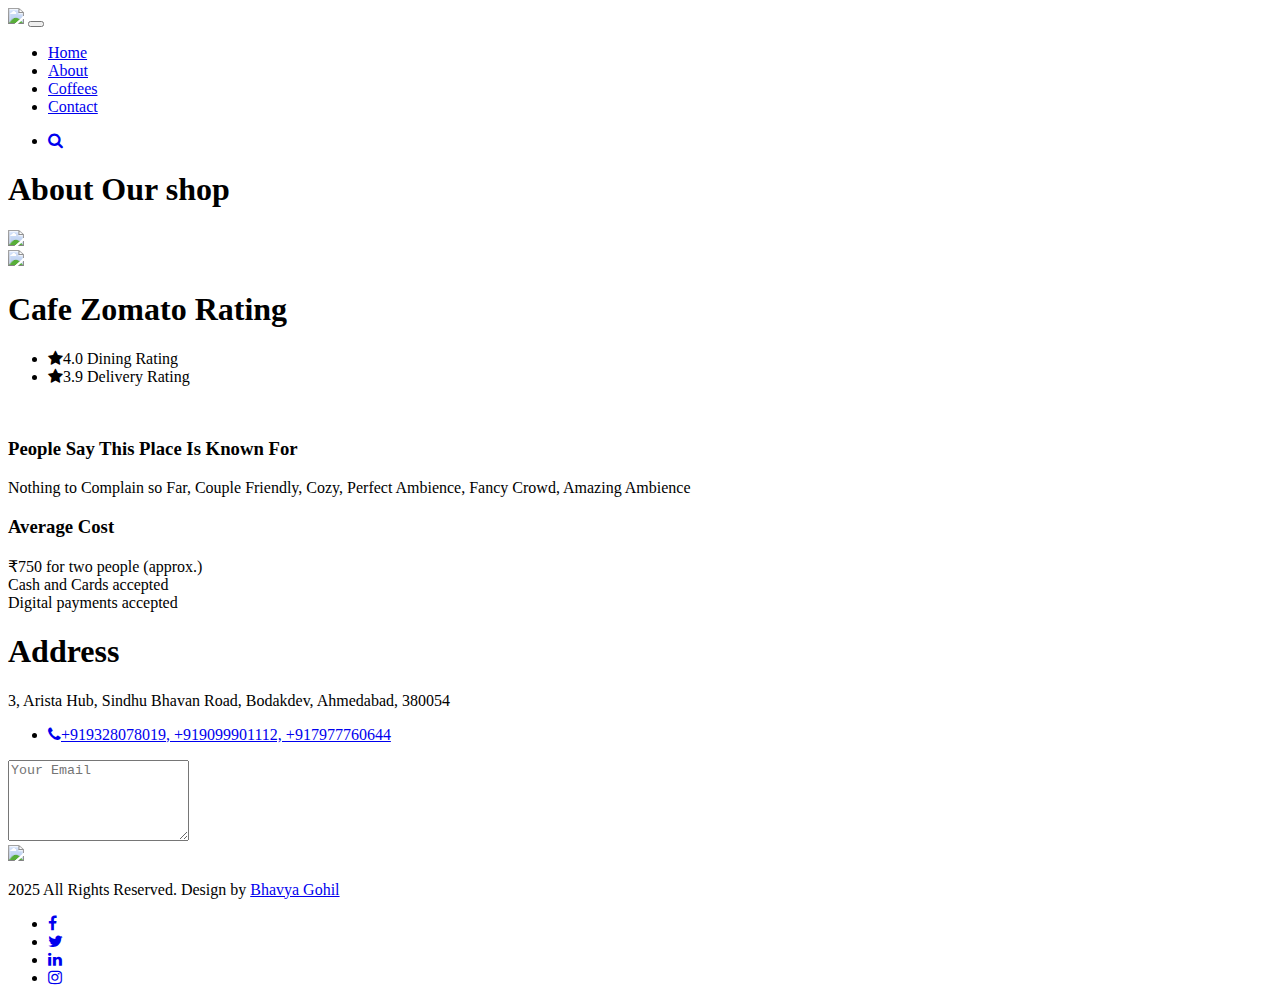
==== about.html @ 10c7fe1b "Add files via upload" ====
<!DOCTYPE html>
<html>
   <head>
      <!-- basic -->
      <meta charset="utf-8">
      <meta http-equiv="X-UA-Compatible" content="IE=edge">
      <meta name="viewport" content="width=device-width, initial-scale=1">
      <!-- mobile metas -->
      <meta name="viewport" content="width=device-width, initial-scale=1">
      <meta name="viewport" content="initial-scale=1, maximum-scale=1">
      <!-- site metas -->
      <title>About</title>
      <meta name="keywords" content="">
      <meta name="description" content="">
      <meta name="author" content="">
      <!-- bootstrap css -->
      <link rel="stylesheet" type="text/css" href="css/bootstrap.min.css">
      <!-- style css -->
      <link rel="stylesheet" type="text/css" href="css/style.css">
      <!-- Responsive-->
      <link rel="stylesheet" href="css/responsive.css">
      <!-- fevicon -->
      <link rel="icon" href="images/fevicon.png" type="image/gif" />
      <!-- font css -->
      <link href="https://fonts.googleapis.com/css2?family=Poppins:wght@400;600;800&display=swap" rel="stylesheet">
      <!-- Scrollbar Custom CSS -->
      <link rel="stylesheet" href="css/jquery.mCustomScrollbar.min.css">
      <!-- Tweaks for older IEs-->
      <link rel="stylesheet" href="https://netdna.bootstrapcdn.com/font-awesome/4.0.3/css/font-awesome.css">
      <!-- icon -->
      <link rel="icon" href="images/logo.jpeg" type="image/x-icon" />
   </head>
   <body>
      <div class="header_section header_bg">
         <div class="container-fluid">
            <nav class="navbar navbar-expand-lg navbar-light bg-light">
               <a class="navbar-brand" href="index.html"><img class="logo" src="./images/logo.png"></a>
               <button class="navbar-toggler" type="button" data-toggle="collapse" data-target="#navbarSupportedContent"
                  aria-controls="navbarSupportedContent" aria-expanded="false" aria-label="Toggle navigation">
                  <span class="navbar-toggler-icon"></span>
               </button>
               <div class="collapse navbar-collapse" id="navbarSupportedContent">
                  <ul class="navbar-nav ml-auto">
                     <li class="nav-item">
                        <a class="nav-link" href="index.html">Home</a>
                     </li>
                     <li class="nav-item active">
                        <a class="nav-link" href="about.html">About</a>
                     </li>
                     <li class="nav-item">
                        <a class="nav-link" href="coffees.html">Coffees</a>
                     </li>
                     <!-- <li class="nav-item">
                           <a class="nav-link" href="blog.html">Blog</a>
                        </li> -->
                     <li class="nav-item">
                        <a class="nav-link" href="contact.html">Contact</a>
                     </li>
                  </ul>
                  <form class="form-inline my-2 my-lg-0">
                        <div class="login_bt">
                           <ul>
                              <!-- <li><a href="#"><span class="user_icon"><i class="fa fa-user" aria-hidden="true"></i></span>Login</a></li> -->
                              <li><a href="#"><i class="fa fa-search" aria-hidden="true"></i></a></li>
                           </ul>
                        </div>
                     </form>
               </div>
            </nav>
         </div>
      </div>
      <!-- header section end -->
      <!-- about section start -->
      <div class="about_section layout_padding">
         <div class="container col-lg-10">
            <div class="row">
               <div class="col-md-12">
                  <h1 class="about_taital">About Our shop</h1>
                  <div class="bulit_icon"><img src="images/bulit-icon.png"></div>
               </div>
            </div>
            <div class="about_section_2 layout_padding row">
               <div class="col-md-7"><img src="images/about-img.png" class="about_img"></div>
               <div class="col-md-5">
                  <h1 class="about_taital_1">Cafe Zomato Rating</h1>
                  <ul>
                     <li>
                        <i class="fa fa-star" aria-hidden="true"></i><span class="padding_left_10">4.0 Dining Rating</span>
                     </li>
                     <li>
                        <i class="fa fa-star" aria-hidden="true"></i><span class="padding_left_10">3.9 Delivery Rating</span>
                     </li>
                  </ul>
                  <br>
                  <p class="about_text"><h3>People Say This Place Is Known For</h3>
                     Nothing to Complain so Far, Couple Friendly, Cozy, Perfect Ambience, Fancy Crowd, Amazing Ambience</p>
                  <p class="about_text"><h3>Average Cost</h3>
                     ₹750 for two people (approx.)
                     <br>
                     Cash and Cards accepted
                     <br>
                     Digital payments accepted</p>
               </div>
            </div>
         </div>
      </div>
      <!-- about section end -->
      <!-- footer section start -->
      <div class="footer_section layout_padding">
         <div class="container">
            <div class="row">
               <div class="col-md-12">
                  <h1 class="address_text">Address</h1>
                  <p class="footer_text"> 3, Arista Hub, Sindhu Bhavan Road, Bodakdev, Ahmedabad, 380054</p>
                  <div class="location_text">
                     <ul>
                        <li>
                           <a href="#">
                           <i class="fa fa-phone" aria-hidden="true"></i><span class="padding_left_10">+919328078019, +919099901112, +917977760644</span>
                           </a>
                        </li>
                     </ul>
                  </div>
                  <div class="form-group">
                     <textarea class="update_mail" placeholder="Your Email" rows="5" id="comment" name="Your Email"></textarea>
                     <div class="subscribe_bt"><a href="#"><img src="images/teligram-icon.png"></a></div>
                  </div>
               </div>
            </div>
         </div>
      </div>
      <!-- footer section end -->
      <!-- copyright section start -->
      <div class="copyright_section">
         <div class="container">
            <div class="row">
               <div class="col-lg-6 col-sm-12">
                  <p class="copyright_text">2025 All Rights Reserved. Design by <a href="https://github.com/Bhavya1717">Bhavya Gohil</a></p>
               </div>
               <div class="col-lg-6 col-sm-12">
                  <div class="footer_social_icon">
                     <ul>
                        <li><a href="#"><i class="fa fa-facebook" aria-hidden="true"></i></a></li>
                        <li><a href="#"><i class="fa fa-twitter" aria-hidden="true"></i></a></li>
                        <li><a href="#"><i class="fa fa-linkedin" aria-hidden="true"></i></a></li>
                        <li><a href="#"><i class="fa fa-instagram" aria-hidden="true"></i></a></li>
                     </ul>
                  </div>
               </div>
            </div>
         </div>
      </div>
      <!-- copyright section end -->
      <!-- Javascript files-->
      <script src="js/jquery.min.js"></script>
      <script src="js/popper.min.js"></script>
      <script src="js/bootstrap.bundle.min.js"></script>
      <script src="js/jquery-3.0.0.min.js"></script>
      <script src="js/plugin.js"></script>
      <!-- sidebar -->
      <script src="js/jquery.mCustomScrollbar.concat.min.js"></script>
      <script src="js/custom.js"></script>
   </body>
</html>
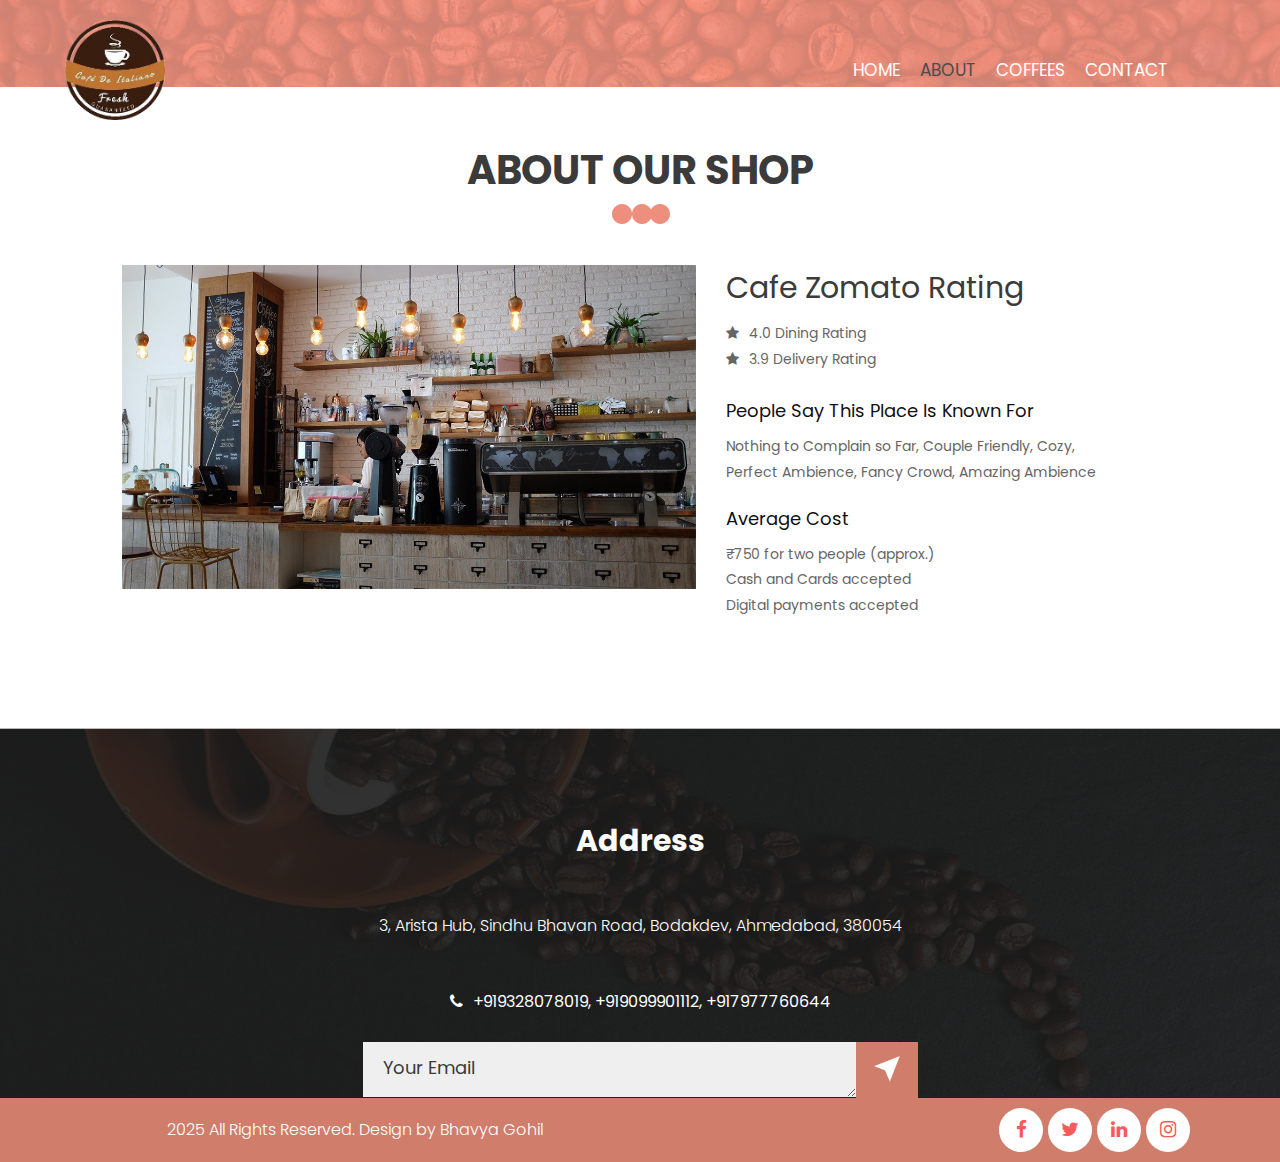
==== commit 344eff70: "Update about.html" ====
--- a/about.html
+++ b/about.html
@@ -28,7 +28,7 @@
       <!-- Tweaks for older IEs-->
       <link rel="stylesheet" href="https://netdna.bootstrapcdn.com/font-awesome/4.0.3/css/font-awesome.css">
       <!-- icon -->
-      <link rel="icon" href="images/logo.jpeg" type="image/x-icon" />
+      <link rel="icon" href="./images/logo.jpeg" type="image/x-icon" />
    </head>
    <body>
       <div class="header_section header_bg">
@@ -161,4 +161,4 @@
       <script src="js/jquery.mCustomScrollbar.concat.min.js"></script>
       <script src="js/custom.js"></script>
    </body>
-</html>+</html>
--- a/css/style.css
+++ b/css/style.css
@@ -0,0 +1,1047 @@
+/*--------------------------------------------------------------------- File Name: style.css ---------------------------------------------------------------------*/
+
+
+/*--------------------------------------------------------------------- import Files ---------------------------------------------------------------------*/
+
+@import url(animate.min.css);
+@import url(normalize.css);
+@import url(icomoon.css);
+@import url(css/font-awesome.min.css);
+@import url(meanmenu.css);
+@import url(owl.carousel.min.css);
+@import url(swiper.min.css);
+@import url(slick.css);
+@import url(jquery.fancybox.min.css);
+@import url(jquery-ui.css);
+@import url(nice-select.css);
+
+/*--------------------------------------------------------------------- skeleton ---------------------------------------------------------------------*/
+
+* {
+    box-sizing: border-box !important;
+    transition: ease all 0.5s;
+}
+
+html {
+    scroll-behavior: smooth;
+}
+
+body {
+    color: #666666;
+    font-size: 14px;
+    font-family: 'Poppins', sans-serif;
+    line-height: 1.80857;
+    font-weight: normal;
+    overflow-x: hidden;
+}
+
+a {
+    color: #1f1f1f;
+    text-decoration: none !important;
+    outline: none !important;
+    -webkit-transition: all .3s ease-in-out;
+    -moz-transition: all .3s ease-in-out;
+    -ms-transition: all .3s ease-in-out;
+    -o-transition: all .3s ease-in-out;
+    transition: all .3s ease-in-out;
+}
+
+h1,
+h2,
+h3,
+h4,
+h5,
+h6 {
+    letter-spacing: 0;
+    font-weight: normal;
+    position: relative;
+    padding: 0 0 10px 0;
+    font-weight: normal;
+    line-height: normal;
+    color: #111111;
+    margin: 0
+}
+
+h1 {
+    font-size: 24px
+}
+
+h2 {
+    font-size: 22px
+}
+
+h3 {
+    font-size: 18px
+}
+
+h4 {
+    font-size: 16px
+}
+
+h5 {
+    font-size: 14px
+}
+
+h6 {
+    font-size: 13px
+}
+
+*,
+*::after,
+*::before {
+    -webkit-box-sizing: border-box;
+    -moz-box-sizing: border-box;
+    box-sizing: border-box;
+}
+
+h1 a,
+h2 a,
+h3 a,
+h4 a,
+h5 a,
+h6 a {
+    color: #212121;
+    text-decoration: none!important;
+    opacity: 1
+}
+
+button:focus {
+    outline: none;
+}
+
+ul,
+li,
+ol {
+    margin: 0px;
+    padding: 0px;
+    list-style: none;
+}
+
+p {
+    margin: 20px;
+    font-weight: 300;
+    font-size: 15px;
+    line-height: 24px;
+}
+
+a {
+    color: #222222;
+    text-decoration: none;
+    outline: none !important;
+}
+
+a,
+.btn {
+    text-decoration: none !important;
+    outline: none !important;
+    -webkit-transition: all .3s ease-in-out;
+    -moz-transition: all .3s ease-in-out;
+    -ms-transition: all .3s ease-in-out;
+    -o-transition: all .3s ease-in-out;
+    transition: all .3s ease-in-out;
+}
+
+img {
+    max-width: 100%;
+    height: auto;
+}
+
+
+ :focus {
+    outline: 0;
+}
+
+.logo {
+    max-height: 100px;
+}
+
+.paddind_bottom_0 {
+    padding-bottom: 0 !important;
+}
+
+.btn-custom {
+    margin-top: 20px;
+    background-color: transparent !important;
+    border: 2px solid #ddd;
+    padding: 12px 40px;
+    font-size: 16px;
+}
+
+.lead {
+    font-size: 18px;
+    line-height: 30px;
+    color: #767676;
+    margin: 0;
+    padding: 0;
+}
+
+.form-control:focus {
+    border-color: #ffffff !important;
+    box-shadow: 0 0 0 .2rem rgba(255, 255, 255, .25);
+}
+
+.navbar-form input {
+    border: none !important;
+}
+
+.badge {
+    font-weight: 500;
+}
+
+blockquote {
+    margin: 20px 0 20px;
+    padding: 30px;
+}
+
+button {
+    border: 0;
+    margin: 0;
+    padding: 0;
+    cursor: pointer;
+}
+
+.full {
+    float: left;
+    width: 100%;
+}
+
+.layout_padding {
+    padding-top: 0px;
+    padding-bottom: 0px;
+}
+
+.padding_0 {
+    padding: 0px;
+}
+
+
+/* header section start */
+
+.header_section {
+    width: 100%;
+    float: left;
+    background-image: url(../images/banner-bg.png);
+    height: auto;
+    background-size: 100%;
+    background-repeat: no-repeat;
+}
+
+.header_bg {
+    width: 100%;
+    float: left;
+    background-image: url(../images/header-bg.png);
+    height: auto;
+    background-size: 100%;
+    background-repeat: no-repeat;
+}
+.header_bg .navbar-expand-lg .navbar-nav .nav-link {
+    color: #ffffff;
+}
+
+.bg-light {
+    background-color: transparent !important;
+}
+
+.mr-auto,
+.mx-auto {
+    margin: 0 auto;
+    text-align: center;
+}
+
+.navbar-expand-lg .navbar-nav .nav-link {
+    padding: 3px 10px;
+    font-size: 17px;
+    color: #a9a8a8;
+    border-radius: 5px;
+    text-transform: uppercase;
+}
+
+.navbar-light .navbar-nav .nav-link:focus,
+.navbar-light .navbar-nav .nav-link:hover {
+    color: #4c4c4c;
+}
+
+.navbar-light .navbar-nav .active>.nav-link,
+.navbar-light .navbar-nav .nav-link.active,
+.navbar-light .navbar-nav .nav-link.show,
+.navbar-light .navbar-nav .show>.nav-link {
+    color: #4c4c4c;
+}
+
+.navbar-brand {
+    margin: 0px;
+    float: right;
+}
+
+.navbar {
+    padding: 15px 50px;
+}
+
+.user_icon {
+    padding-right: 15px;
+}
+
+.login_bt {
+    width: fit-content;
+}
+
+.login_bt ul {
+    margin: 0px;
+    padding: 0px;
+}
+
+.login_bt li a {
+    float: left;
+    font-size: 18px;
+    color: #d98473;
+    text-transform: uppercase;
+    padding: 0px 10px;
+}
+
+.login_bt li a:hover {
+    color: #4c4c4c;
+}
+
+
+/* header section end */
+
+
+/* banner section start */
+
+.banner_section {
+    width: 100%;
+    float: left;
+    padding: 50px 0px 100px 0px;
+}
+
+.banner_taital_main {
+    width: 100%;
+    float: left;
+    padding-top: 80px;
+}
+
+.banner_taital {
+    width: 100%;
+    font-size: 90px;
+    color: #252525;
+    font-weight: 800;
+}
+
+.tasty_text {
+    width: 100%;
+    float: left;
+    font-size: 24px;
+    color: #e38773;
+    font-weight: bold;
+}
+
+.banner_text {
+    width: 100%;
+    float: left;
+    font-size: 16px;
+    color: #4a4949;
+    margin: 0px;
+}
+
+.btn_main {
+    width: 100%;
+    float: left;
+    padding-top: 40px;
+}
+
+.about_bt {
+    width: 175px;
+    float: left;
+}
+
+.about_bt a {
+    width: 100%;
+    float: left;
+    font-size: 18px;
+    background-color: #d48272;
+    color: #fefefd;
+    text-align: center;
+    padding: 12px;
+    border-radius: 5px;
+}
+
+.about_bt a:hover {
+    color: #fefefd;
+    background-color: #4a4949;
+}
+
+.callnow_bt {
+    width: 175px;
+    float: left;
+}
+
+.callnow_bt a {
+    width: 100%;
+    float: left;
+    font-size: 18px;
+    background-color: #d48272;
+    color: #fefefd;
+    text-align: center;
+    padding: 12px;
+    margin-left: 10px;
+    border-radius: 5px;
+}
+
+.callnow_bt a:hover {
+    color: #fefefd;
+    background-color: #4a4949;
+}
+
+.callnow_bt.active a {
+    color: #fefefd;
+    background-color: #4a4949;
+}
+
+#banner_slider a.carousel-control-prev {
+    left: -120px;
+    top: 455px;
+}
+
+#banner_slider a.carousel-control-next {
+    right: 0px;
+    top: 400px;
+    left: -120px;
+    color: #fefefd;
+    background-color: #4a4949;
+}
+
+#banner_slider .carousel-control-next,
+#banner_slider .carousel-control-prev {
+    width: 55px;
+    height: 55px;
+    opacity: 1;
+    font-size: 16px;
+    color: #4a4949;
+    background-color: #efefef;
+}
+
+#banner_slider .carousel-control-next:focus,
+#banner_slider .carousel-control-next:hover,
+#banner_slider .carousel-control-prev:focus,
+#banner_slider .carousel-control-prev:hover {
+    color: #fefefd;
+    background-color: #4a4949;
+}
+
+.banner_img {
+    width: 100%;
+    float: left;
+    text-align: center;
+}
+
+
+/* banner section end */
+
+
+/* coffee section start */
+
+.coffee_section {
+    width: 100%;
+    float: left;
+}
+
+.coffee_taital {
+    width: 100%;
+    float: left;
+    font-size: 40px;
+    color: #3b3b3b;
+    text-transform: uppercase;
+    text-align: center;
+    font-weight: bold;
+    padding-bottom: 0px;
+}
+
+.coffee_section_2 {
+    width: 90%;
+    margin: 0 auto;
+    text-align: center;
+    padding-top: 40px;
+}
+
+.bulit_icon {
+    width: 100%;
+    text-align: center;
+}
+
+.coffee_img img {
+    width: 100%;
+    float: left;
+}
+
+.types_text {
+    width: 100%;
+    float: left;
+    font-size: 22px;
+    color: #3b3b3b;
+    text-align: center;
+    font-weight: bold;
+    padding-top: 20px;
+}
+
+.looking_text {
+    width: 100%;
+    float: left;
+    font-size: 16px;
+    color: #3b3b3b;
+    text-align: center;
+    margin: 0px;
+}
+
+.read_bt {
+    width: 170px;
+    margin: 0 auto;
+    text-align: center;
+    padding-top: 20px;
+    display: flex;
+}
+
+.read_bt a {
+    width: 100%;
+    float: left;
+    font-size: 16px;
+    color: #d78373;
+    text-align: center;
+    border-radius: 5px;
+    border: 1px solid #d78373;
+    text-transform: uppercase;
+    padding: 8px;
+    margin-bottom: 10px;
+    background-color: #ffffff;
+}
+
+.read_bt a:hover {
+    color: #3b3b3b;
+    border: 1px solid #3b3b3b;
+}
+
+#main_slider a.carousel-control-prev {
+    left: -50px;
+    top: 95px;
+}
+
+#main_slider a.carousel-control-next {
+    right: -50px;
+    top: 95px;
+    color: #fefefd;
+    background-color: #4a4949;
+}
+
+#main_slider .carousel-control-next,
+#main_slider .carousel-control-prev {
+    width: 55px;
+    height: 55px;
+    opacity: 1;
+    font-size: 16px;
+    color: #4a4949;
+    background-color: #efefef;
+}
+
+#main_slider .carousel-control-next:focus,
+#main_slider .carousel-control-next:hover,
+#main_slider .carousel-control-prev:focus,
+#main_slider .carousel-control-prev:hover {
+    color: #fefefd;
+    background-color: #4a4949;
+}
+
+
+/* coffee section end */
+
+
+/* about section start */
+
+.about_section {
+    width: 100%;
+    float: left;
+    padding-bottom: 90px;
+}
+
+.about_section_2 {
+    width: 100%;
+    float: left;
+    padding-top: 40px;
+}
+
+.about_taital {
+    width: 100%;
+    float: left;
+    font-size: 40px;
+    color: #3b3b3b;
+    text-transform: uppercase;
+    text-align: center;
+    font-weight: bold;
+    padding-bottom: 0px;
+}
+
+.about_taital_box {
+    width: 500px;
+    float: left;
+    background-color: #ffffff;
+    height: auto;
+    padding: 40px 20px 30px 20px;
+    box-shadow: 0px 0px 30px 0px;
+    position: absolute;
+    top: 1550px;
+}
+
+.image_iman {
+    padding-left: 250px;
+    position: relative;
+}
+
+.about_img {
+    width: 100%;
+}
+
+.about_taital_1 {
+    width: 100%;
+    float: left;
+    font-size: 30px;
+    color: #3b3b3b;
+}
+
+.about_text {
+    width: 100%;
+    float: left;
+    font-size: 16px;
+    color: #232222;
+    margin: 0px;
+}
+
+.readmore_btn {
+    width: 170px;
+    float: left;
+    margin-top: 40px;
+}
+
+.readmore_btn a {
+    width: 100%;
+    float: left;
+    font-size: 18px;
+    color: #d78373;
+    text-transform: uppercase;
+    border-radius: 5px;
+    border: 1px solid #fc947f;
+    padding: 10px;
+    border-radius: 5px;
+    text-align: center;
+}
+
+.readmore_btn a:hover {
+    color: #4a4949;
+    border: 1px solid #4a4949;
+}
+
+
+/* about section end */
+
+
+/* client section start */
+
+.client_section {
+    width: 100%;
+    float: left;
+    background-image: url(../images/client-bg.png);
+    height: auto;
+    background-size: 100% 100%;
+    padding-bottom: 50px;
+}
+
+.client_section_2 {
+    width: 100%;
+    float: left;
+}
+
+.client_taital_main {
+    width: 100%;
+    display: flex;
+    padding-top: 30px;
+}
+
+.client_left {
+    width: 20%;
+    float: left;
+    padding-left: 50px;
+}
+
+.client_img {
+    width: 90%;
+}
+
+.client_right {
+    width: 80%;
+    float: left;
+    padding-top: 20px;
+}
+
+.moark_text {
+    width: 100%;
+    float: left;
+    font-size: 24px;
+    color: #3b3b3b;
+    font-weight: bold;
+}
+
+.client_text {
+    width: 75%;
+    float: left;
+    font-size: 16px;
+    color: #3b3b3b;
+    margin: 0px;
+}
+
+
+/* client section end */
+
+/* blog section start */
+
+.blog_section {
+    width: 100%;
+    float: left;
+}
+
+.blog_section_2 {
+    width: 100%;
+    float: left;
+    padding-top: 60px;
+}
+
+.blog_box {
+    width: 100%;
+    background-color: #ffffff;
+    box-shadow: 0px 0px 20px 0px;
+    padding: 0px 0px 30px 0px;
+}
+
+.blog_img {
+    width: 100%;
+}
+
+.date_text {
+    width: 100px;
+    font-size: 18px;
+    color: #ffffff;
+    text-align: center;
+    text-transform: uppercase;
+    padding: 20px 0px;
+    background-color: red;
+    position: absolute;
+    top: -10px;
+    left: 5px;
+}
+
+.prep_text {
+    width: 100%;
+    font-size: 20px;
+    color: #3b3b3b;
+    text-transform: uppercase;
+    font-weight: bold;
+    padding: 20px 20px 10px 20px;
+}
+
+.lorem_text {
+    width: 100%;
+    font-size: 14px;
+    color: #3b3b3b;
+    margin: 0px;
+    padding: 0px 20px;
+}
+
+
+/* blog section end */
+
+
+/* contact section start */
+
+.contact_section {
+    width: 100%;
+    float: left;
+}
+
+.contact_taital {
+    width: 100%;
+    float: left;
+    font-size: 40px;
+    color: #252525;
+    font-weight: bold;
+    text-align: center;
+    text-transform: uppercase;
+}
+
+.contact_section_2 {
+    width: 100%;
+    float: left;
+    padding-top: 55px;
+}
+
+.padding_left_0 {
+    padding-left: 0px;
+}
+
+.mail_section_1 {
+    width: 50%;
+    margin: 0 auto;
+}
+
+.mail_text {
+    width: 100%;
+    float: left;
+    font-size: 16px;
+    color: #2e2e2d;
+    border: 0px;
+    background-color: #efefef;
+    padding: 11px 20px;
+    margin-top: 20px;
+    border-radius: 40px;
+    font-family: 'Poppins', sans-serif;
+}
+
+input.mail_text::placeholder {
+    color: #2e2e2d;
+}
+
+.massage-bt {
+    color: #2e2e2d;
+    width: 100%;
+    height: 110px;
+    font-size: 18px;
+    background-color: #efefef;
+    padding: 40px 20px 0px 20px;
+    border: 0px;
+    height: 110px;
+    margin-top: 20px;
+    border-radius: 40px;
+    font-family: 'Poppins', sans-serif;
+}
+
+textarea#comment.massage-bt::placeholder {
+    color: #2e2e2d;
+}
+
+.send_bt {
+    width: 170px;
+    margin: 0 auto;
+    text-align: center;
+}
+
+.send_bt a {
+    width: 100%;
+    text-align: center;
+    font-size: 16px;
+    color: #fefefd;
+    background-color: #d07d6b;
+    padding: 10px;
+    text-transform: uppercase;
+    margin-top: 20px;
+    display: block;
+    font-weight: bold;
+    border-radius: 5px;
+    font-family: 'Poppins', sans-serif;
+}
+
+.send_bt a:hover {
+    color: #fefefd;
+    background-color: #4a4949;
+}
+
+.map_main {
+    width: 100%;
+    float: left;
+    margin-top: 90px;
+}
+
+
+/* contact section end */
+
+
+/* footer section start */
+
+.footer_section {
+    width: 100%;
+    float: left;
+    height: auto;
+    background-image: url(../images/footer-bg.png);
+    background-size: 100% 100%;
+    padding: 90px 0px 0px 0px;
+}
+
+.address_text {
+    width: 100%;
+    float: left;
+    text-align: center;
+    font-size: 30px;
+    color: #fefefd;
+    font-weight: bold;
+    padding-bottom: 50px;
+}
+
+.footer_text {
+    width: 60%;
+    margin: 0 auto;
+    font-size: 16px;
+    color: #fefefd;
+    text-align: center;
+}
+
+.location_text {
+    width: 100%;
+    margin: 0 auto;
+    text-align: center;
+    padding-top: 50px;
+}
+
+.location_text ul {
+    margin: 0px;
+    padding: 0px;
+}
+
+.location_text li {
+    font-size: 16px;
+    color: #ffffff;
+    padding: 0px 0px 5px 0px;
+}
+
+.location_text li a {
+    color: #ffffff;
+}
+
+.location_text li a:hover {
+    color: #d07d6b;
+}
+
+.padding_left_10 {
+    padding-left: 10px;
+}
+
+.social_icon {
+    width: 100%;
+    display: inline-block;
+    text-align: center;
+    margin-top: 10px;
+}
+
+.footer_social_icon {
+    width: 100%;
+    float: right;
+    text-align: right;
+}
+
+.footer_social_icon ul {
+    margin: 0px;
+    padding: 0px;
+    display: inline-block;
+}
+
+.footer_social_icon li {
+    float: left;
+}
+
+.footer_social_icon li a {
+    float: left;
+    padding: 5px 10px;
+    background-color: #fff;
+    color: #f75b59;
+    border-radius: 100%;
+    font-size: 19px;
+    margin-right: 5px;
+    width: 44px;
+    text-align: center;
+    margin-top: 10px;
+}
+
+.footer_social_icon li a:hover {
+    background-color: #ffffff;
+    color: #363636;
+}
+
+.update_mail {
+    color: #3b3b3b;
+    width: 100%;
+    height: 55px;
+    font-size: 18px;
+    padding: 10px 20px 0px 20px;
+    background-color: #efefef;
+    margin: 0 auto;
+    justify-content: center;
+    align-items: center;
+    display: block;
+    margin-top: 20px;
+    border: 0px;
+}
+
+textarea#comment.update_mail::placeholder {
+    color: #3b3b3b;
+}
+
+.form-group {
+    margin-bottom: 1rem;
+    display: flex;
+    width: 50%;
+    margin: 0 auto;
+    text-align: center;
+}
+
+.subscribe_bt {
+    width: 70px;
+    float: left;
+    padding-top: 20px;
+}
+
+.subscribe_bt a {
+    width: 100%;
+    float: left;
+    color: #ffffff;
+    font-size: 16px;
+    padding: 13px 0px 14px 0px;
+    background-color: #d07d6b;
+    text-transform: uppercase;
+    text-align: center;
+}
+
+.subscribe_bt a:hover {
+    color: #363636;
+    background-color: #d07d6b;
+}
+
+
+/* footer section end */
+
+
+/* copyright section start */
+
+.copyright_section {
+    width: 100%;
+    float: left;
+    background-color: #d07d6b;
+    height: auto;
+}
+
+.copyright_text {
+    width: 100%;
+    float: left;
+    font-size: 16px;
+    color: #ffffff;
+    text-align: center;
+    margin-left: 0px;
+    font-family: 'Poppins', sans-serif;
+}
+
+.copyright_text a {
+    color: #ffffff;
+}
+
+.copyright_text a:hover {
+    color: #363636;
+}
+
+
+/* copyright section end */
+
+.margin_top90 {
+    margin-top: 90px;
+}--- a/css/responsive.css
+++ b/css/responsive.css
@@ -0,0 +1,538 @@
+/*--------------------------------------------------------------------- File Name: responsive.css ---------------------------------------------------------------------*/
+
+
+/*------------------------------------------------------------------- 991px x 768px ---------------------------------------------------------------------*/
+
+@media only screen and (min-width: 768px) and (max-width: 991px) {
+    .header-search {
+        padding: 15px 0px;
+    }
+}
+
+
+/*------------------------------------------------------------------- 767px x 599px ---------------------------------------------------------------------*/
+
+@media only screen and (min-width: 599px) and (max-width: 767px) {
+    .logo {
+        text-align: center;
+    }
+    .cart-content-right {
+        padding-bottom: 5px;
+    }
+    .mg {
+        margin: 0px 0px;
+    }
+    .menu-area-main {
+        height: 256px;
+        overflow-y: auto;
+    }
+    .megamenu>.row [class*="col-"] {
+        padding: 0px;
+    }
+    .menu-area-main .megamenu .men-cat {
+        padding: 0px 15px;
+    }
+    .menu-area-main .megamenu .women-cat {
+        padding: 0px 15px;
+    }
+    .menu-area-main .megamenu .el-cat {
+        padding: 0px 15px;
+    }
+    .mean-container .mean-nav ul li a.mean-expand {
+        height: 19px;
+    }
+    .category-box.women-box {
+        display: none;
+    }
+    .cart-box {
+        display: inline-block;
+        margin: 0px 30px;
+    }
+    .wish-box {
+        float: none;
+        margin: 0px 30px;
+        display: inline-block;
+    }
+    .menu-add {
+        display: none;
+    }
+    .category-box {
+        display: none;
+    }
+    .mean-container .mean-nav ul li ol {
+        padding: 0px;
+    }
+    .mean-container .mean-nav ul li a {
+        padding: 10px 20px;
+        width: 94.8%;
+    }
+    .mean-container .mean-nav ul li li a {
+        width: 92%;
+        padding: 1em 4%;
+    }
+    .mean-container .mean-nav ul li li li a {
+        width: 100%;
+    }
+    .header-search {
+        padding: 15px 0px;
+    }
+    #collapseFilter.d-md-block {
+        padding: 30px 0px;
+    }
+}
+
+
+/*------------------------------------------------------------------- 599px x 280px ---------------------------------------------------------------------*/
+
+@media only screen and (min-width: 280px) and (max-width: 599px) {
+    .cart-content-right {
+        padding-bottom: 5px;
+    }
+    .megamenu>.row [class*="col-"] {
+        padding: 0px;
+    }
+    .menu-area-main .megamenu .men-cat {
+        padding: 0px 15px;
+    }
+    .menu-area-main .megamenu .women-cat {
+        padding: 0px 15px;
+    }
+    .menu-area-main .megamenu .el-cat {
+        padding: 0px 15px;
+    }
+    .mean-container .mean-nav ul li a {
+        padding: 1em 4%;
+        width: 92%;
+    }
+    .mean-container .mean-nav ul li li a {
+        width: 90%;
+        padding: 1em 5%;
+    }
+    .mean-container .sub-full.megamenu-categories ol li a {
+        padding: 5px 0px;
+        text-transform: capitalize;
+        width: 100%;
+    }
+    .megamenu .sub-full.megamenu-categories .women-box .banner-up-text a {
+        width: auto;
+        border: none;
+        float: none;
+    }
+    .menu-area-main {
+        height: 45px;
+        overflow-y: auto;
+    }
+    .mean-container .mean-nav ul li a.mean-expand {
+        top: 0;
+    }
+}
+
+@media (min-width: 992px) and (max-width: 1199px) {
+    .navbar {
+        padding: 15px 15px;
+    }
+    .banner_taital_main {
+        padding-left: 15px;
+    }
+    #banner_slider a.carousel-control-prev {
+        left: 10px;
+        top: 380px;
+    }
+    #banner_slider a.carousel-control-next {
+        right: 0px;
+        top: 380px;
+        left: 70px;
+    }
+    .banner_section {
+        padding: 90px 0px 20px 0px;
+    }
+    .header_section {
+        background-size: 100% 100%;
+    }
+    #main_slider a.carousel-control-prev {
+        left: -50px;
+        top: 55px;
+    }
+    #main_slider a.carousel-control-next {
+        right: -50px;
+        top: 55px;
+    }
+    .types_text {
+        font-size: 20px;
+    }
+    .looking_text {
+        font-size: 12px;
+    }
+    .about_img {
+        width: 100%;
+        margin-top: 80px;
+    }
+    .about_text {
+        font-size: 14px;
+    }
+    .about_taital_box {
+        width: 500px;
+        padding: 40px 20px 30px 20px;
+        top: 1430px;
+    }
+    .readmore_btn {
+        margin-top: 20px;
+    }
+    .about_img {
+        height: 420px;
+    }
+    .client_right {
+        padding-top: 0px;
+    }
+}
+
+@media (min-width: 768px) and (max-width: 991px) {
+    .header_section {
+        background-size: 100% 100%;
+    }
+    .navbar-light .navbar-toggler {
+        color: #fff;
+        border-color: #fb795f;
+        background: #fb795f;
+    }
+    .navbar-expand-lg .navbar-nav .nav-link {
+        text-align: center;
+    }
+    .search_bt {
+        width: 100%;
+        text-align: center;
+    }
+    .banner_taital_main {
+        padding-left: 20px;
+    }
+    .navbar {
+        padding: 15px 0px;
+    }
+    #banner_slider a.carousel-control-prev {
+        left: -41px;
+        top: 404px;
+        color: #252525;
+    }
+    #banner_slider a.carousel-control-next {
+        right: 0px;
+        top: 460px;
+        left: -40px;
+    }
+    .about_bt {
+        width: 140px;
+        float: left;
+    }
+    .callnow_bt {
+        width: 140px;
+        float: left;
+    }
+    #main_slider a.carousel-control-prev {
+        left: 0;
+        top: 95px;
+    }
+    #main_slider a.carousel-control-next {
+        right: 0;
+        top: 95px;
+    }
+    .about_img {
+        width: 100%;
+        height: 370px;
+        margin-top: 60px;
+    }
+    .about_taital_box {
+        width: 370px;
+        float: left;
+        top: 1960px;
+    }
+    .about_text {
+        font-size: 14px;
+    }
+    .client_text {
+        width: 85%;
+        font-size: 14px;
+    }
+    .client_right {
+        padding-top: 0;
+    }
+    .client_left {
+        padding-left: 0;
+    }
+    .mail_section_1 {
+        width: 60%;
+        margin: 0 auto;
+    }
+    .footer_text {
+        width: 100%;
+    }
+    .copyright_section .row {
+        display: flex;
+        flex-direction: column-reverse;
+    }
+    .footer_social_icon {
+        float: right;
+        text-align: center;
+        padding-top: 15px;
+    }
+}
+
+@media (min-width: 576px) and (max-width: 767px) {
+    .navbar {
+        padding: 15px 0px;
+    }
+    .navbar-light .navbar-toggler {
+        color: #fff;
+        border-color: #fff;
+        background: #fff;
+    }
+    .navbar-expand-lg .navbar-nav .nav-link {
+        color: #ffffff;
+    }
+    .header_section {
+        background-size: cover;
+    }
+    .navbar-expand-lg .navbar-nav .nav-link {
+        text-align: center;
+    }
+    .search_bt {
+        width: 100%;
+        text-align: center;
+    }
+    #banner_slider a.carousel-control-next {
+        right: 0px;
+        top: 585px;
+        left: 170px;
+        display: none;
+    }
+    #banner_slider a.carousel-control-prev {
+        left: 100px;
+        top: 585px;
+        display: none;
+    }
+    .banner_section .row {
+        display: flex;
+        flex-direction: column-reverse;
+    }
+    .banner_taital_main {
+        padding-top: 0px;
+    }
+    .tasty_text {
+        color: #ffffff;
+    }
+    .about_bt {
+        width: 140px;
+        float: left;
+    }
+    .callnow_bt {
+        width: 140px;
+        float: left;
+    }
+    .coffee_taital {
+        font-size: 30px;
+    }
+    #main_slider a.carousel-control-next {
+        right: 0;
+        display: none;
+    }
+    #main_slider a.carousel-control-prev {
+        left: 0;
+        display: none;
+    }
+    .about_taital_box {
+        position: inherit;
+    }
+    .about_taital {
+        font-size: 30px;
+    }
+    .image_iman {
+        padding-left: 0;
+    }
+    .about_taital_box {
+        width: 100%;
+    }
+    .about_taital_1 {
+        font-size: 25px;
+    }
+    .about_img {
+        margin-top: 40px;
+    }
+    .about_text {
+        font-size: 15px;
+    }
+    .client_section {
+        background: rgb(208, 125, 107, 0.6);
+        background-size: cover;
+    }
+    .client_left {
+        width: 100%;
+        padding-left: 0px;
+    }
+    .client_right {
+        width: 100%;
+        padding-top: 20px;
+    }
+    .client_taital_main {
+        display: block;
+    }
+    .client_text {
+        width: 100%;
+    }
+    .client_img {
+        width: 100%;
+        margin-top: 30px;
+    }
+    .prep_text {
+        width: 100%;
+        font-size: 19px;
+    }
+    .read_bt a {
+        margin-bottom: 30px;
+    }
+    .mail_section_1 {
+        width: 100%;
+        margin: 0 auto;
+    }
+    .footer_text {
+        width: 100%;
+    }
+    .form-group {
+        width: 100%;
+    }
+    .copyright_section .row {
+        display: flex;
+        flex-direction: column-reverse;
+    }
+    .footer_social_icon {
+        text-align: center;
+    }
+}
+
+@media (max-width: 575px) {
+    .navbar {
+        padding: 15px 0px;
+    }
+    .navbar-light .navbar-toggler {
+        color: #fff;
+        border-color: #fff;
+        background: #fff;
+    }
+    .navbar-expand-lg .navbar-nav .nav-link {
+        color: #ffffff;
+    }
+    .header_section {
+        background-size: cover;
+    }
+    .navbar-expand-lg .navbar-nav .nav-link {
+        text-align: center;
+    }
+    .search_bt {
+        width: 100%;
+        text-align: center;
+    }
+    #banner_slider a.carousel-control-next {
+        right: 0px;
+        top: 585px;
+        left: 170px;
+        display: none;
+    }
+    #banner_slider a.carousel-control-prev {
+        left: 100px;
+        top: 585px;
+        display: none;
+    }
+    .banner_section .row {
+        display: flex;
+        flex-direction: column-reverse;
+    }
+    .banner_taital_main {
+        padding-top: 0px;
+    }
+    .tasty_text {
+        color: #ffffff;
+    }
+    .about_bt {
+        width: 140px;
+        float: left;
+    }
+    .about_img {
+        margin-top: 40px;
+    }
+    .callnow_bt {
+        width: 140px;
+        float: left;
+    }
+    .coffee_taital {
+        font-size: 30px;
+    }
+    #main_slider a.carousel-control-next {
+        right: 0;
+        display: none;
+    }
+    #main_slider a.carousel-control-prev {
+        left: 0;
+        display: none;
+    }
+    .about_taital_box {
+        position: inherit;
+    }
+    .about_taital {
+        font-size: 30px;
+    }
+    .image_iman {
+        padding-left: 0;
+    }
+    .about_taital_box {
+        width: 100%;
+    }
+    .about_taital_1 {
+        font-size: 25px;
+    }
+    .about_text {
+        font-size: 15px;
+    }
+    .client_section {
+        background: rgb(208, 125, 107, 0.6);
+        background-size: cover;
+    }
+    .client_left {
+        width: 100%;
+        padding-left: 0px;
+    }
+    .client_right {
+        width: 100%;
+        padding-top: 20px;
+    }
+    .client_taital_main {
+        display: block;
+    }
+    .client_text {
+        width: 100%;
+    }
+    .client_img {
+        width: 100%;
+        margin-top: 30px;
+    }
+    .prep_text {
+        width: 100%;
+        font-size: 19px;
+    }
+    .read_bt a {
+        margin-bottom: 30px;
+    }
+    .mail_section_1 {
+        width: 100%;
+        margin: 0 auto;
+    }
+    .footer_text {
+        width: 100%;
+    }
+    .form-group {
+        width: 100%;
+    }
+    .copyright_section .row {
+        display: flex;
+        flex-direction: column-reverse;
+    }
+    .footer_social_icon {
+        text-align: center;
+    }
+}